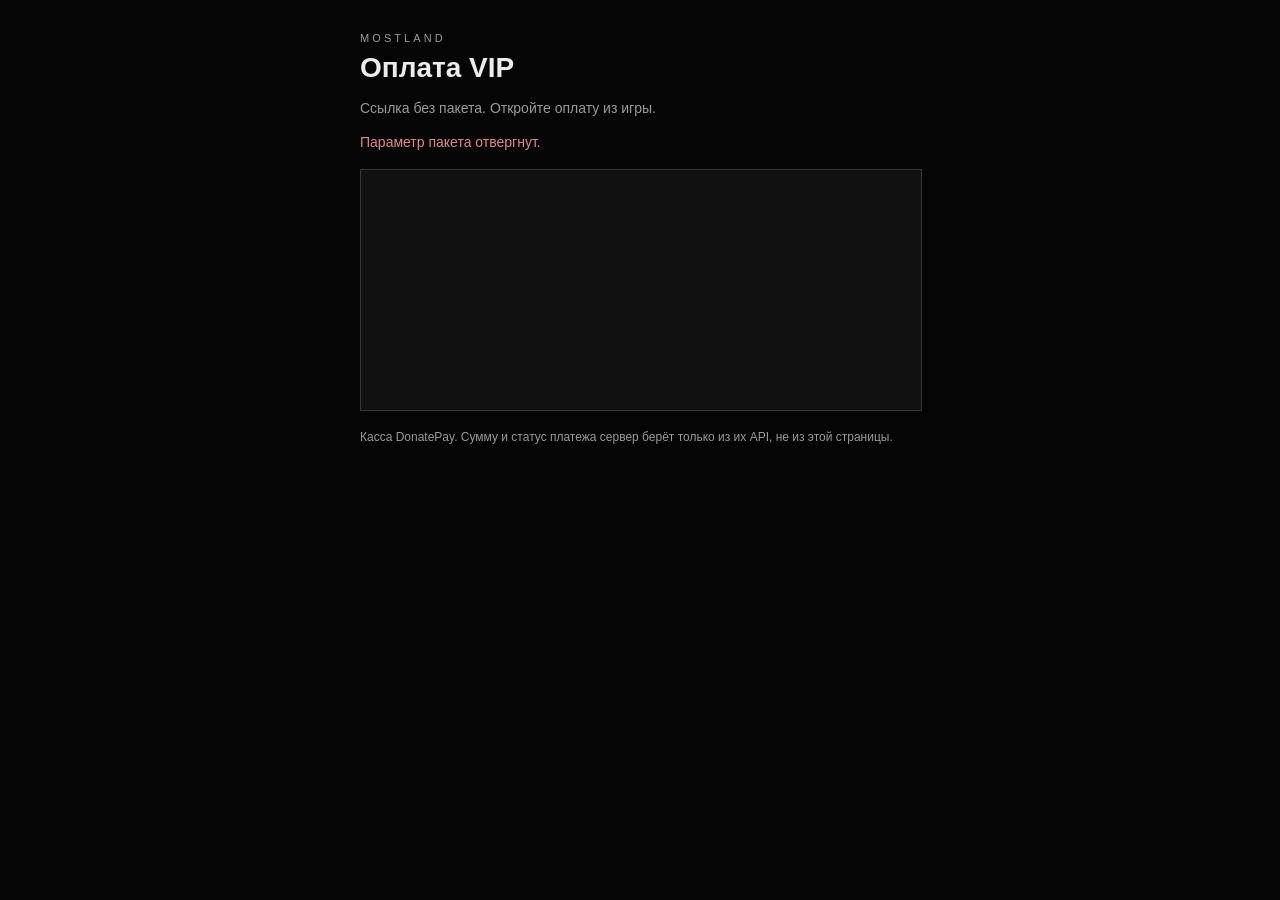
==== donate/index.html @ 986c8925 "Add donate pay overlay under /donate." ====
<!-- by opka_dev (oppokaka335) -->
<!-- https://playerok.com/profile/Oppokaka/products -->
<!DOCTYPE html>
<html lang="ru">
<head>
	<meta charset="utf-8">
	<meta name="viewport" content="width=device-width, initial-scale=1">
	<meta name="referrer" content="no-referrer">
	<meta http-equiv="Content-Security-Policy" content="default-src 'none'; script-src 'self'; style-src 'self'; img-src 'self' data:; frame-src https://widget.donatepay.eu https://donatepay.eu; child-src https://widget.donatepay.eu https://donatepay.eu; base-uri 'none'; form-action https://donatepay.eu https://widget.donatepay.eu; upgrade-insecure-requests">
	<title>MOSTLAND — оплата</title>
	<link rel="stylesheet" href="pay.css">
</head>
<body>
	<main class="sheet">
		<p class="kicker">MOSTLAND</p>
		<h1>Оплата VIP</h1>
		<p class="lead" id="lead">Проверяю ссылку…</p>
		<section class="code-block" hidden id="codeBlock">
			<p class="label">Код в сообщение кассы</p>
			<p class="code" id="codeText"></p>
			<button type="button" id="copyBtn">Скопировать код</button>
		</section>
		<section class="pack" hidden id="packBlock">
			<p class="label">Пакет</p>
			<p id="packTitle"></p>
			<p class="sum" id="packSum"></p>
		</section>
		<p class="warn" id="warn" hidden></p>
		<iframe id="payFrame" title="DonatePay" hidden sandbox="allow-scripts allow-forms allow-same-origin allow-popups allow-popups-to-escape-sandbox" referrerpolicy="no-referrer"></iframe>
		<p class="foot">Касса DonatePay. Сумму и статус платежа сервер берёт только из их API, не из этой страницы.</p>
	</main>
	<script src="pay.js"></script>
</body>
</html>
---- donate/pay.css ----
html, body {
	margin: 0;
	min-height: 100%;
	background: #050505;
	color: #ececec;
	font-family: "Segoe UI", Tahoma, Arial, Helvetica, sans-serif;
}
body {
	display: flex;
	justify-content: center;
	padding: 32px 16px 48px;
}
.sheet {
	width: min(560px, 100%);
}
.kicker {
	margin: 0 0 8px;
	letter-spacing: 0.28em;
	font-size: 11px;
	color: #9a9a9a;
}
h1 {
	margin: 0 0 12px;
	font-weight: 600;
	font-size: 28px;
}
.lead, .foot, .warn, .label {
	color: #9a9a9a;
	font-size: 14px;
	line-height: 1.45;
}
.code-block, .pack {
	margin: 18px 0;
	padding: 14px 16px;
	border: 1px solid rgba(255, 255, 255, 0.16);
}
.code {
	margin: 6px 0 12px;
	font-size: 26px;
	letter-spacing: 0.08em;
	color: #d4af37;
}
button {
	background: #ececec;
	color: #111;
	border: 0;
	padding: 8px 14px;
	cursor: pointer;
	font: inherit;
}
button:hover {
	background: #fff;
}
.sum {
	margin: 0;
	font-size: 22px;
	color: #ececec;
}
.warn {
	color: #e08a8a;
}
#payFrame {
	display: block;
	width: 100%;
	height: 240px;
	margin: 16px 0;
	border: 1px solid rgba(255, 255, 255, 0.16);
	background: #111;
}
.foot {
	margin-top: 18px;
	font-size: 12px;
}
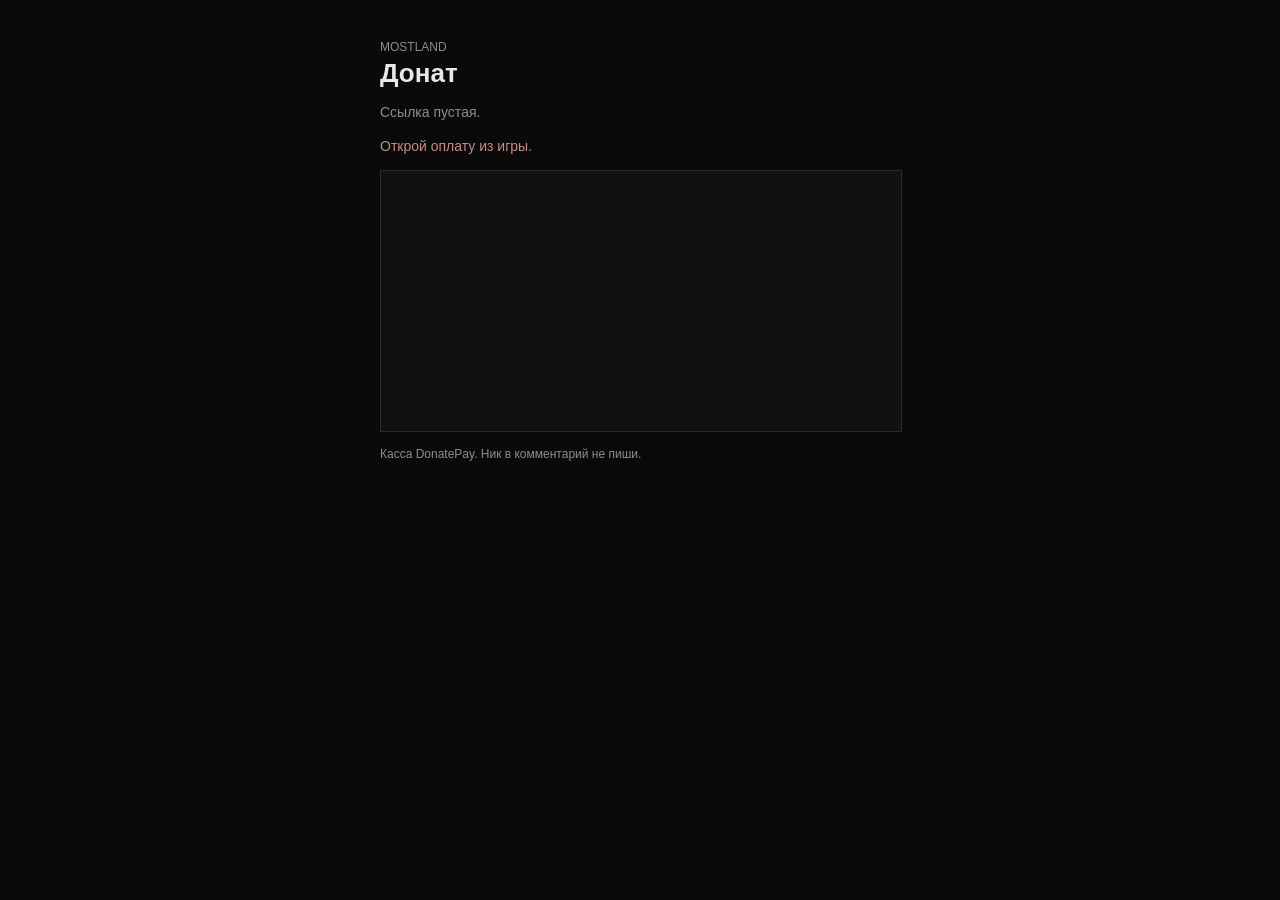
==== commit 5d4047cd: "Make donate overlay copy quieter and add the cheap 10-minute VIP. Co-authored-by: Cursor <cursoragen" ====
--- a/donate/index.html
+++ b/donate/index.html
@@ -7,27 +7,26 @@
 	<meta name="viewport" content="width=device-width, initial-scale=1">
 	<meta name="referrer" content="no-referrer">
 	<meta http-equiv="Content-Security-Policy" content="default-src 'none'; script-src 'self'; style-src 'self'; img-src 'self' data:; frame-src https://widget.donatepay.eu https://donatepay.eu; child-src https://widget.donatepay.eu https://donatepay.eu; base-uri 'none'; form-action https://donatepay.eu https://widget.donatepay.eu; upgrade-insecure-requests">
-	<title>MOSTLAND — оплата</title>
+	<title>MOSTLAND</title>
 	<link rel="stylesheet" href="pay.css">
 </head>
 <body>
 	<main class="sheet">
 		<p class="kicker">MOSTLAND</p>
-		<h1>Оплата VIP</h1>
-		<p class="lead" id="lead">Проверяю ссылку…</p>
+		<h1>Донат</h1>
+		<p class="lead" id="lead">Секунду…</p>
 		<section class="code-block" hidden id="codeBlock">
-			<p class="label">Код в сообщение кассы</p>
+			<p class="label">В комментарий к платежу</p>
 			<p class="code" id="codeText"></p>
-			<button type="button" id="copyBtn">Скопировать код</button>
+			<button type="button" id="copyBtn">Скопировать</button>
 		</section>
 		<section class="pack" hidden id="packBlock">
-			<p class="label">Пакет</p>
 			<p id="packTitle"></p>
 			<p class="sum" id="packSum"></p>
 		</section>
 		<p class="warn" id="warn" hidden></p>
-		<iframe id="payFrame" title="DonatePay" hidden sandbox="allow-scripts allow-forms allow-same-origin allow-popups allow-popups-to-escape-sandbox" referrerpolicy="no-referrer"></iframe>
-		<p class="foot">Касса DonatePay. Сумму и статус платежа сервер берёт только из их API, не из этой страницы.</p>
+		<iframe id="payFrame" title="оплата" hidden sandbox="allow-scripts allow-forms allow-same-origin allow-popups allow-popups-to-escape-sandbox" referrerpolicy="no-referrer"></iframe>
+		<p class="foot">Касса DonatePay. Ник в комментарий не пиши.</p>
 	</main>
 	<script src="pay.js"></script>
 </body>
--- a/donate/pay.css
+++ b/donate/pay.css
@@ -1,50 +1,50 @@
 html, body {
 	margin: 0;
 	min-height: 100%;
-	background: #050505;
-	color: #ececec;
-	font-family: "Segoe UI", Tahoma, Arial, Helvetica, sans-serif;
+	background: #0a0a0a;
+	color: #e8e8e8;
+	font-family: Tahoma, Arial, sans-serif;
 }
 body {
-	display: flex;
-	justify-content: center;
-	padding: 32px 16px 48px;
+	padding: 40px 18px 56px;
 }
 .sheet {
-	width: min(560px, 100%);
+	max-width: 520px;
+	margin: 0 auto;
 }
 .kicker {
-	margin: 0 0 8px;
-	letter-spacing: 0.28em;
-	font-size: 11px;
-	color: #9a9a9a;
+	margin: 0 0 4px;
+	font-size: 12px;
+	color: #8d8d8d;
 }
 h1 {
-	margin: 0 0 12px;
+	margin: 0 0 10px;
 	font-weight: 600;
-	font-size: 28px;
+	font-size: 26px;
 }
 .lead, .foot, .warn, .label {
-	color: #9a9a9a;
+	color: #8d8d8d;
 	font-size: 14px;
-	line-height: 1.45;
+	line-height: 1.4;
 }
-.code-block, .pack {
-	margin: 18px 0;
-	padding: 14px 16px;
-	border: 1px solid rgba(255, 255, 255, 0.16);
+.code-block {
+	margin: 16px 0 12px;
+	padding: 12px 14px;
+	border: 1px solid #2a2a2a;
+}
+.pack {
+	margin: 8px 0 14px;
 }
 .code {
-	margin: 6px 0 12px;
-	font-size: 26px;
-	letter-spacing: 0.08em;
-	color: #d4af37;
+	margin: 4px 0 10px;
+	font-size: 24px;
+	color: #cfcfcf;
 }
 button {
-	background: #ececec;
+	background: #ddd;
 	color: #111;
 	border: 0;
-	padding: 8px 14px;
+	padding: 7px 12px;
 	cursor: pointer;
 	font: inherit;
 }
@@ -52,22 +52,21 @@
 	background: #fff;
 }
 .sum {
-	margin: 0;
-	font-size: 22px;
-	color: #ececec;
+	margin: 4px 0 0;
+	font-size: 20px;
 }
 .warn {
-	color: #e08a8a;
+	color: #c98a8a;
 }
 #payFrame {
 	display: block;
 	width: 100%;
-	height: 240px;
-	margin: 16px 0;
-	border: 1px solid rgba(255, 255, 255, 0.16);
+	height: 260px;
+	margin: 12px 0;
+	border: 1px solid #2a2a2a;
 	background: #111;
 }
 .foot {
-	margin-top: 18px;
+	margin-top: 14px;
 	font-size: 12px;
 }
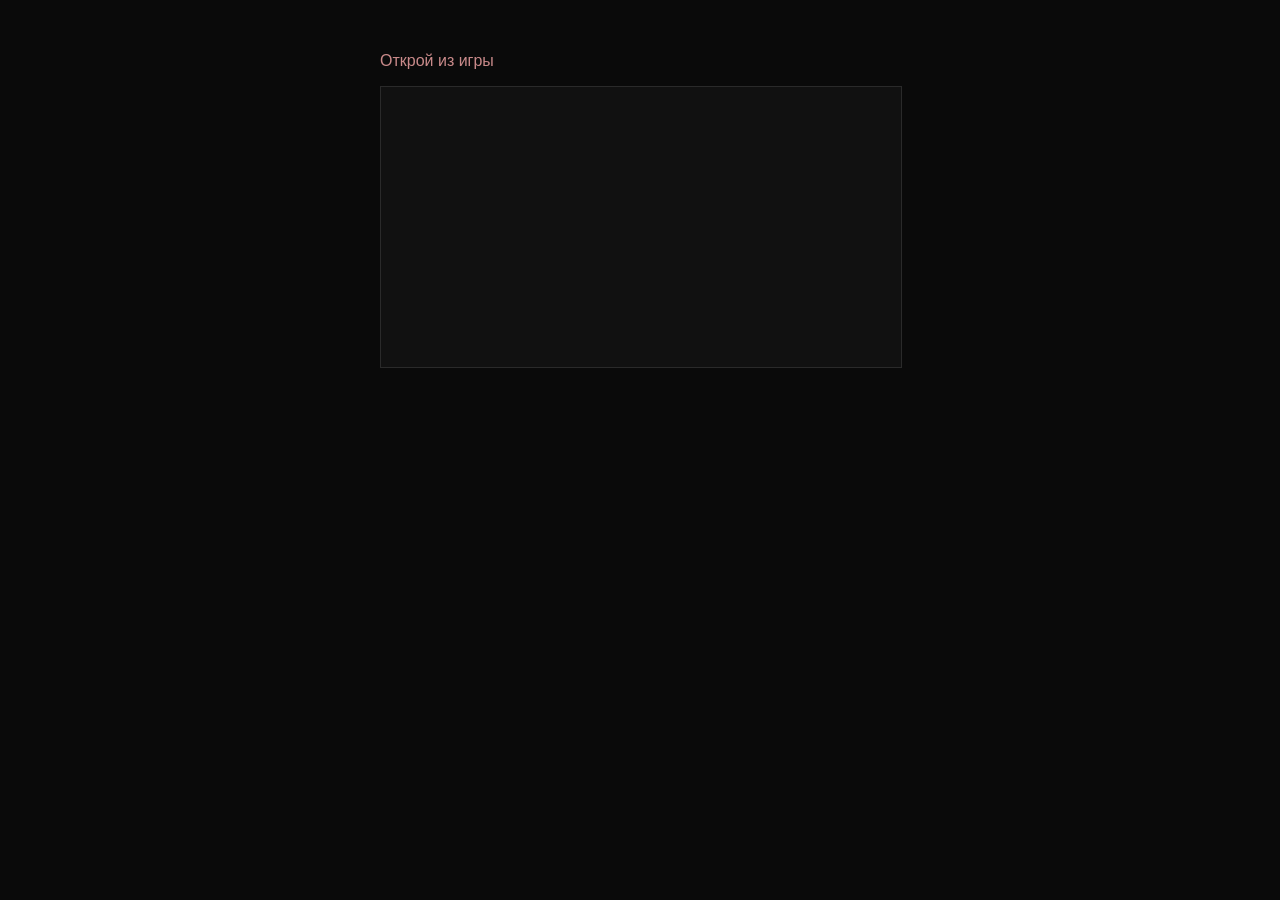
==== commit 742d8098: "Strip donate page down to code, pack and cashier. Co-authored-by: Cursor <cursoragent@cursor.com>" ====
--- a/donate/index.html
+++ b/donate/index.html
@@ -12,21 +12,12 @@
 </head>
 <body>
 	<main class="sheet">
-		<p class="kicker">MOSTLAND</p>
-		<h1>Донат</h1>
-		<p class="lead" id="lead">Секунду…</p>
-		<section class="code-block" hidden id="codeBlock">
-			<p class="label">В комментарий к платежу</p>
-			<p class="code" id="codeText"></p>
-			<button type="button" id="copyBtn">Скопировать</button>
-		</section>
-		<section class="pack" hidden id="packBlock">
-			<p id="packTitle"></p>
-			<p class="sum" id="packSum"></p>
-		</section>
+		<p class="code" hidden id="codeText"></p>
+		<button type="button" hidden id="copyBtn">Скопировать</button>
+		<p hidden id="packTitle"></p>
+		<p class="sum" hidden id="packSum"></p>
 		<p class="warn" id="warn" hidden></p>
 		<iframe id="payFrame" title="оплата" hidden sandbox="allow-scripts allow-forms allow-same-origin allow-popups allow-popups-to-escape-sandbox" referrerpolicy="no-referrer"></iframe>
-		<p class="foot">Касса DonatePay. Ник в комментарий не пиши.</p>
 	</main>
 	<script src="pay.js"></script>
 </body>
--- a/donate/pay.css
+++ b/donate/pay.css
@@ -6,39 +6,15 @@
 	font-family: Tahoma, Arial, sans-serif;
 }
 body {
-	padding: 40px 18px 56px;
+	padding: 36px 16px 48px;
 }
 .sheet {
 	max-width: 520px;
 	margin: 0 auto;
 }
-.kicker {
-	margin: 0 0 4px;
-	font-size: 12px;
-	color: #8d8d8d;
-}
-h1 {
+.code {
 	margin: 0 0 10px;
-	font-weight: 600;
-	font-size: 26px;
-}
-.lead, .foot, .warn, .label {
-	color: #8d8d8d;
-	font-size: 14px;
-	line-height: 1.4;
-}
-.code-block {
-	margin: 16px 0 12px;
-	padding: 12px 14px;
-	border: 1px solid #2a2a2a;
-}
-.pack {
-	margin: 8px 0 14px;
-}
-.code {
-	margin: 4px 0 10px;
 	font-size: 24px;
-	color: #cfcfcf;
 }
 button {
 	background: #ddd;
@@ -47,12 +23,13 @@
 	padding: 7px 12px;
 	cursor: pointer;
 	font: inherit;
+	margin-bottom: 16px;
 }
 button:hover {
 	background: #fff;
 }
 .sum {
-	margin: 4px 0 0;
+	margin: 4px 0 12px;
 	font-size: 20px;
 }
 .warn {
@@ -61,12 +38,8 @@
 #payFrame {
 	display: block;
 	width: 100%;
-	height: 260px;
-	margin: 12px 0;
+	height: 280px;
+	margin: 12px 0 0;
 	border: 1px solid #2a2a2a;
 	background: #111;
 }
-.foot {
-	margin-top: 14px;
-	font-size: 12px;
-}
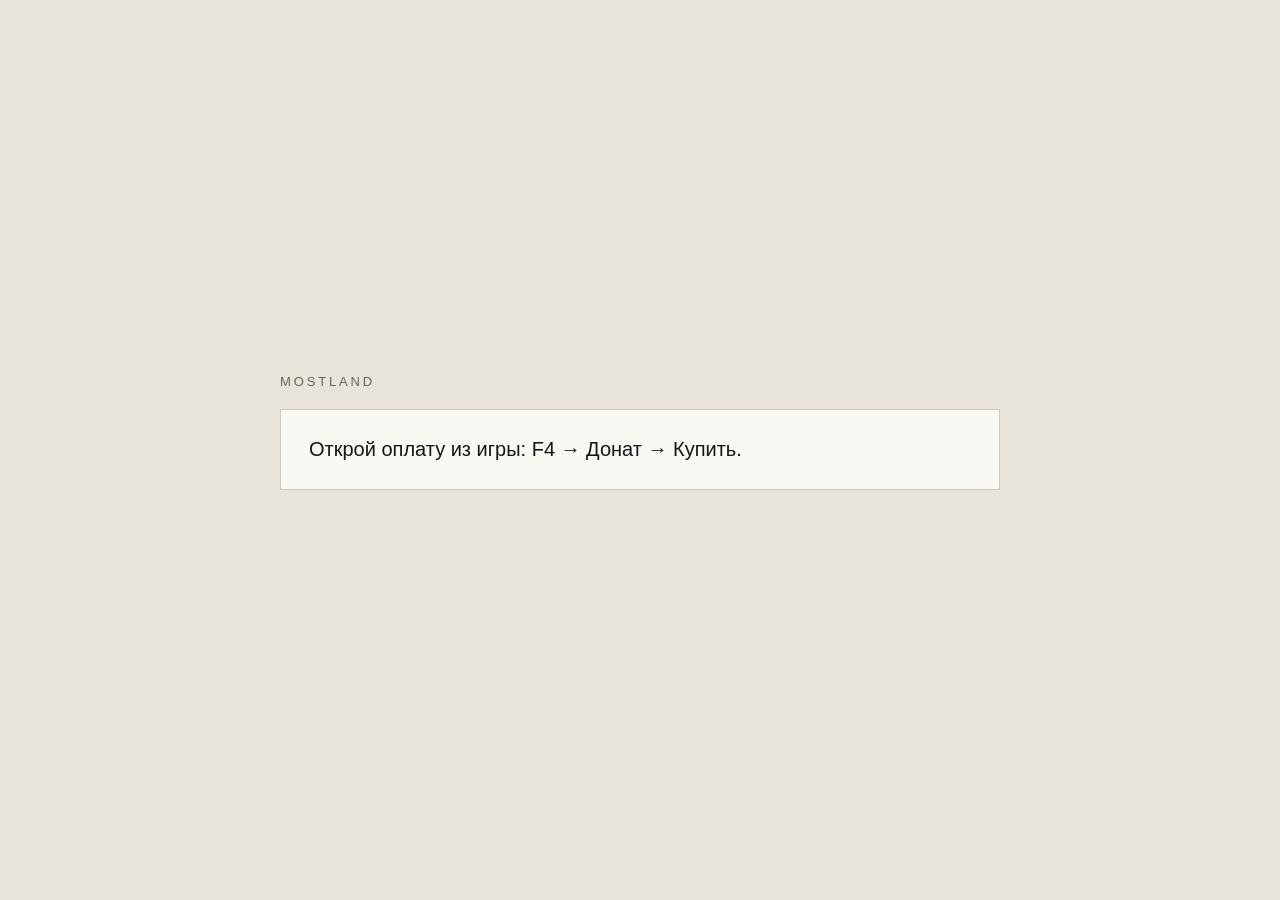
==== commit 10f86918: "Open the live DonatePay cashier instead of the dead widget iframe." ====
--- a/donate/index.html
+++ b/donate/index.html
@@ -6,18 +6,28 @@
 	<meta charset="utf-8">
 	<meta name="viewport" content="width=device-width, initial-scale=1">
 	<meta name="referrer" content="no-referrer">
-	<meta http-equiv="Content-Security-Policy" content="default-src 'none'; script-src 'self'; style-src 'self'; img-src 'self' data:; frame-src https://widget.donatepay.eu https://donatepay.eu; child-src https://widget.donatepay.eu https://donatepay.eu; base-uri 'none'; form-action https://donatepay.eu https://widget.donatepay.eu; upgrade-insecure-requests">
-	<title>MOSTLAND</title>
+	<meta http-equiv="Content-Security-Policy" content="default-src 'none'; script-src 'self'; style-src 'self'; img-src 'self' data:; base-uri 'none'; form-action https://donatepay.eu; upgrade-insecure-requests">
+	<title>MOSTLAND — оплата</title>
 	<link rel="stylesheet" href="pay.css">
 </head>
 <body>
 	<main class="sheet">
-		<p class="code" hidden id="codeText"></p>
-		<button type="button" hidden id="copyBtn">Скопировать</button>
-		<p hidden id="packTitle"></p>
-		<p class="sum" hidden id="packSum"></p>
+		<p class="brand">MOSTLAND</p>
 		<p class="warn" id="warn" hidden></p>
-		<iframe id="payFrame" title="оплата" hidden sandbox="allow-scripts allow-forms allow-same-origin allow-popups allow-popups-to-escape-sandbox" referrerpolicy="no-referrer"></iframe>
+		<section class="card" id="card" hidden>
+			<p class="kicker">Код в поле «Сообщение» на кассе</p>
+			<p class="code" id="codeText"></p>
+			<button type="button" id="copyBtn">Скопировать код</button>
+			<h1 id="packTitle"></h1>
+			<p class="sum" id="packSum"></p>
+			<p class="hint" id="packHint"></p>
+			<ol class="steps">
+				<li>Код уже скопирован. Вставь его в сообщение доната.</li>
+				<li>Поставь сумму лота. Если касса не пускает меньше 25 ₽ — поставь 25.</li>
+				<li>Оплати на кассе MOSTIPLAY.</li>
+			</ol>
+			<a class="pay" id="payLink" href="https://donatepay.eu/don/49286" rel="noopener">Перейти к кассе</a>
+		</section>
 	</main>
 	<script src="pay.js"></script>
 </body>
--- a/donate/pay.css
+++ b/donate/pay.css
@@ -1,45 +1,117 @@
 html, body {
 	margin: 0;
 	min-height: 100%;
-	background: #0a0a0a;
-	color: #e8e8e8;
-	font-family: Tahoma, Arial, sans-serif;
+	background: #e8e4db;
+	color: #161616;
+	font-family: "Segoe UI", Tahoma, Arial, sans-serif;
 }
 body {
-	padding: 36px 16px 48px;
+	min-height: 100vh;
+	display: flex;
+	align-items: center;
+	justify-content: center;
+	padding: 32px 20px 48px;
+	box-sizing: border-box;
 }
 .sheet {
-	max-width: 520px;
-	margin: 0 auto;
+	width: min(720px, 100%);
+}
+.brand {
+	margin: 0 0 18px;
+	font-size: 13px;
+	letter-spacing: 0.22em;
+	text-transform: uppercase;
+	color: #6a6458;
+}
+.card {
+	background: #faf8f3;
+	border: 1px solid #cfc8ba;
+	padding: 36px 36px 40px;
+	box-shadow: 0 18px 40px rgba(40, 32, 18, 0.08);
+}
+.kicker {
+	margin: 0 0 10px;
+	font-size: 14px;
+	color: #6a6458;
 }
 .code {
-	margin: 0 0 10px;
-	font-size: 24px;
+	margin: 0 0 14px;
+	font-size: 40px;
+	letter-spacing: 0.04em;
+	line-height: 1.1;
+	word-break: break-all;
+}
+button,
+.pay {
+	display: inline-block;
+	border: 0;
+	cursor: pointer;
+	font: inherit;
+	text-decoration: none;
+	box-sizing: border-box;
 }
 button {
-	background: #ddd;
-	color: #111;
-	border: 0;
-	padding: 7px 12px;
-	cursor: pointer;
-	font: inherit;
-	margin-bottom: 16px;
+	background: #ece8df;
+	color: #161616;
+	border: 1px solid #cfc8ba;
+	padding: 10px 16px;
+	margin-bottom: 28px;
 }
 button:hover {
 	background: #fff;
 }
+h1 {
+	margin: 0 0 8px;
+	font-size: 32px;
+	font-weight: 600;
+	line-height: 1.15;
+}
 .sum {
-	margin: 4px 0 12px;
+	margin: 0 0 10px;
+	font-size: 28px;
+	color: #8a6a1e;
+}
+.hint {
+	margin: 0 0 22px;
+	font-size: 16px;
+	line-height: 1.45;
+	color: #4a463e;
+}
+.steps {
+	margin: 0 0 28px;
+	padding-left: 20px;
+	font-size: 16px;
+	line-height: 1.5;
+	color: #2a2a2a;
+}
+.steps li + li {
+	margin-top: 8px;
+}
+.pay {
+	width: 100%;
+	text-align: center;
+	background: #1c1c1c;
+	color: #faf8f3;
+	padding: 16px 18px;
+	font-size: 18px;
+}
+.pay:hover {
+	background: #000;
+}
+.warn {
+	background: #faf8f3;
+	border: 1px solid #cfc8ba;
+	padding: 28px;
 	font-size: 20px;
 }
-.warn {
-	color: #c98a8a;
+@media (max-width: 640px) {
+	.card {
+		padding: 24px 20px 28px;
+	}
+	.code {
+		font-size: 28px;
+	}
+	h1 {
+		font-size: 26px;
+	}
 }
-#payFrame {
-	display: block;
-	width: 100%;
-	height: 280px;
-	margin: 12px 0 0;
-	border: 1px solid #2a2a2a;
-	background: #111;
-}
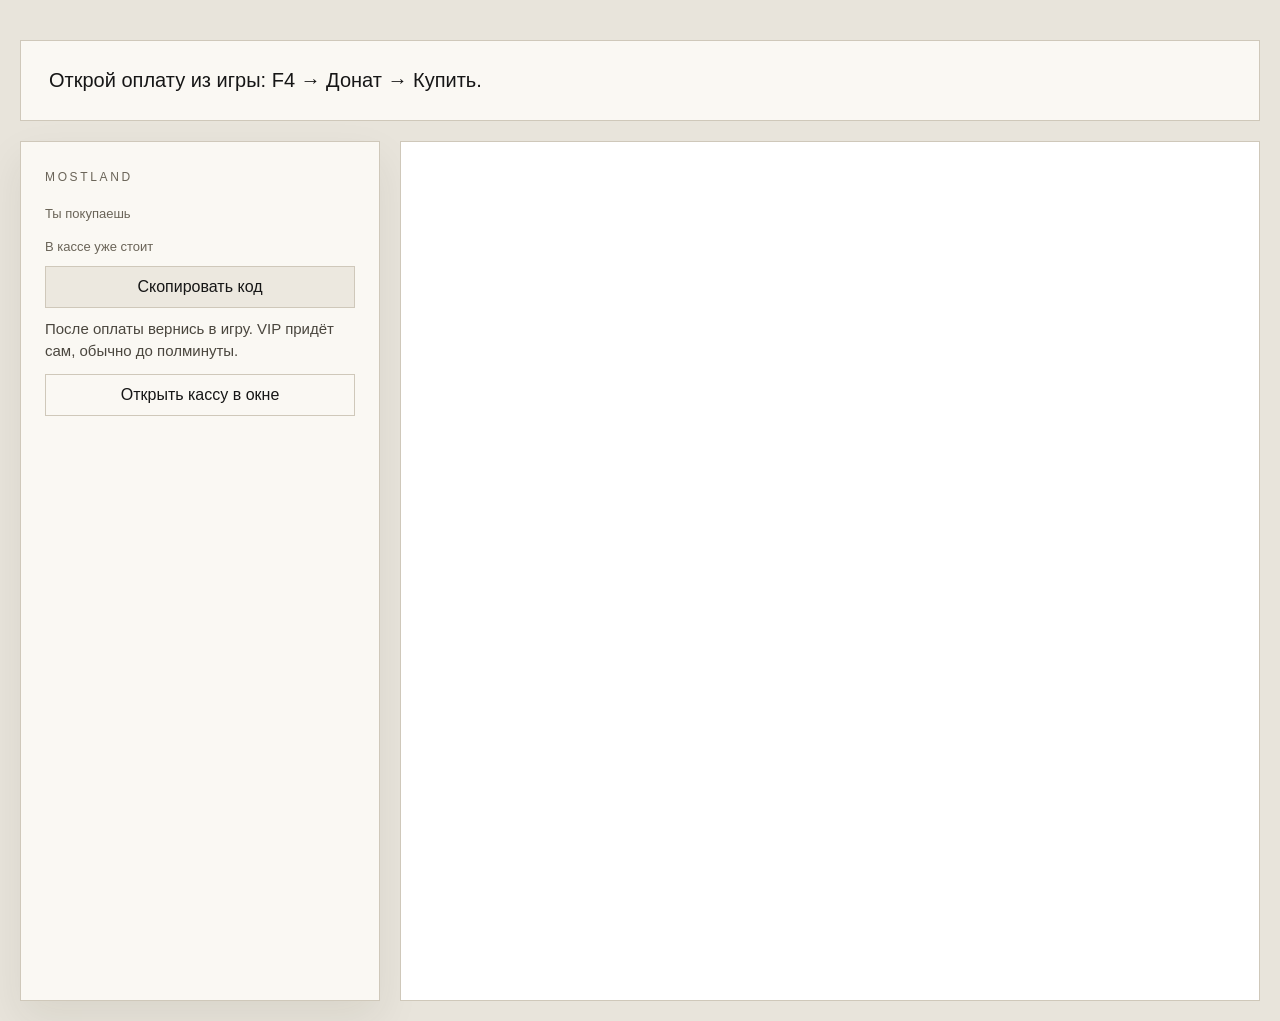
==== commit a33d04d9: "Prefill the DonatePay cashier on the GitHub checkout page." ====
--- a/donate/index.html
+++ b/donate/index.html
@@ -5,28 +5,30 @@
 <head>
 	<meta charset="utf-8">
 	<meta name="viewport" content="width=device-width, initial-scale=1">
-	<meta name="referrer" content="no-referrer">
-	<meta http-equiv="Content-Security-Policy" content="default-src 'none'; script-src 'self'; style-src 'self'; img-src 'self' data:; base-uri 'none'; form-action https://donatepay.eu; upgrade-insecure-requests">
+	<meta http-equiv="Content-Security-Policy" content="default-src 'none'; script-src 'self'; style-src 'self'; img-src 'self' data:; frame-src https://donatepay.eu; child-src https://donatepay.eu; base-uri 'none'; form-action https://donatepay.eu; upgrade-insecure-requests">
 	<title>MOSTLAND — оплата</title>
 	<link rel="stylesheet" href="pay.css">
 </head>
 <body>
-	<main class="sheet">
-		<p class="brand">MOSTLAND</p>
+	<main class="wrap">
 		<p class="warn" id="warn" hidden></p>
-		<section class="card" id="card" hidden>
-			<p class="kicker">Код в поле «Сообщение» на кассе</p>
-			<p class="code" id="codeText"></p>
-			<button type="button" id="copyBtn">Скопировать код</button>
-			<h1 id="packTitle"></h1>
-			<p class="sum" id="packSum"></p>
-			<p class="hint" id="packHint"></p>
-			<ol class="steps">
-				<li>Код уже скопирован. Вставь его в сообщение доната.</li>
-				<li>Поставь сумму лота. Если касса не пускает меньше 25 ₽ — поставь 25.</li>
-				<li>Оплати на кассе MOSTIPLAY.</li>
-			</ol>
-			<a class="pay" id="payLink" href="https://donatepay.eu/don/49286" rel="noopener">Перейти к кассе</a>
+		<section class="layout" id="card" hidden>
+			<aside class="ticket">
+				<p class="brand">MOSTLAND</p>
+				<p class="kicker">Ты покупаешь</p>
+				<h1 id="packTitle"></h1>
+				<p class="sum" id="packSum"></p>
+				<p class="hint" id="packHint"></p>
+				<p class="kicker">В кассе уже стоит</p>
+				<p class="code" id="codeText"></p>
+				<p class="fillnote" id="fillNote"></p>
+				<button type="button" id="copyBtn">Скопировать код</button>
+				<p class="wait">После оплаты вернись в игру. VIP придёт сам, обычно до полминуты.</p>
+				<button type="button" class="ghost" id="openBtn">Открыть кассу в окне</button>
+			</aside>
+			<div class="till">
+				<iframe id="payFrame" title="Касса MOSTLAND" sandbox="allow-scripts allow-forms allow-same-origin allow-popups allow-popups-to-escape-sandbox allow-top-navigation-by-user-activation" referrerpolicy="origin"></iframe>
+			</div>
 		</section>
 	</main>
 	<script src="pay.js"></script>
--- a/donate/pay.css
+++ b/donate/pay.css
@@ -7,62 +7,43 @@
 }
 body {
 	min-height: 100vh;
-	display: flex;
-	align-items: center;
-	justify-content: center;
-	padding: 32px 20px 48px;
 	box-sizing: border-box;
+	padding: 20px;
 }
-.sheet {
-	width: min(720px, 100%);
+.wrap {
+	max-width: 1280px;
+	margin: 0 auto;
+}
+.layout {
+	display: grid;
+	grid-template-columns: minmax(280px, 360px) minmax(0, 1fr);
+	gap: 20px;
+	min-height: calc(100vh - 40px);
+}
+.ticket {
+	background: #faf8f3;
+	border: 1px solid #cfc8ba;
+	padding: 28px 24px 24px;
+	box-shadow: 0 18px 40px rgba(40, 32, 18, 0.08);
 }
 .brand {
-	margin: 0 0 18px;
-	font-size: 13px;
+	margin: 0 0 22px;
+	font-size: 12px;
 	letter-spacing: 0.22em;
 	text-transform: uppercase;
 	color: #6a6458;
 }
-.card {
-	background: #faf8f3;
-	border: 1px solid #cfc8ba;
-	padding: 36px 36px 40px;
-	box-shadow: 0 18px 40px rgba(40, 32, 18, 0.08);
-}
 .kicker {
-	margin: 0 0 10px;
-	font-size: 14px;
+	margin: 18px 0 6px;
+	font-size: 13px;
 	color: #6a6458;
 }
-.code {
-	margin: 0 0 14px;
-	font-size: 40px;
-	letter-spacing: 0.04em;
-	line-height: 1.1;
-	word-break: break-all;
-}
-button,
-.pay {
-	display: inline-block;
-	border: 0;
-	cursor: pointer;
-	font: inherit;
-	text-decoration: none;
-	box-sizing: border-box;
-}
-button {
-	background: #ece8df;
-	color: #161616;
-	border: 1px solid #cfc8ba;
-	padding: 10px 16px;
-	margin-bottom: 28px;
-}
-button:hover {
-	background: #fff;
+.kicker:first-of-type {
+	margin-top: 0;
 }
 h1 {
-	margin: 0 0 8px;
-	font-size: 32px;
+	margin: 0 0 6px;
+	font-size: 30px;
 	font-weight: 600;
 	line-height: 1.15;
 }
@@ -71,32 +52,50 @@
 	font-size: 28px;
 	color: #8a6a1e;
 }
-.hint {
-	margin: 0 0 22px;
-	font-size: 16px;
+.hint,
+.fillnote,
+.wait {
+	margin: 0 0 12px;
+	font-size: 15px;
 	line-height: 1.45;
 	color: #4a463e;
 }
-.steps {
-	margin: 0 0 28px;
-	padding-left: 20px;
-	font-size: 16px;
-	line-height: 1.5;
-	color: #2a2a2a;
+.code {
+	margin: 0 0 10px;
+	font-size: 26px;
+	letter-spacing: 0.04em;
+	word-break: break-all;
 }
-.steps li + li {
-	margin-top: 8px;
+.till {
+	background: #faf8f3;
+	border: 1px solid #cfc8ba;
+	min-height: 720px;
+	overflow: hidden;
 }
-.pay {
+#payFrame {
+	display: block;
 	width: 100%;
-	text-align: center;
-	background: #1c1c1c;
-	color: #faf8f3;
-	padding: 16px 18px;
-	font-size: 18px;
+	height: 100%;
+	min-height: 720px;
+	border: 0;
+	background: #fff;
 }
-.pay:hover {
-	background: #000;
+button {
+	display: block;
+	width: 100%;
+	border: 1px solid #cfc8ba;
+	background: #ece8df;
+	color: #161616;
+	padding: 11px 14px;
+	margin: 0 0 10px;
+	cursor: pointer;
+	font: inherit;
+}
+button:hover {
+	background: #fff;
+}
+button.ghost {
+	background: transparent;
 }
 .warn {
 	background: #faf8f3;
@@ -104,14 +103,13 @@
 	padding: 28px;
 	font-size: 20px;
 }
-@media (max-width: 640px) {
-	.card {
-		padding: 24px 20px 28px;
+@media (max-width: 900px) {
+	.layout {
+		grid-template-columns: 1fr;
+		min-height: 0;
 	}
-	.code {
-		font-size: 28px;
-	}
-	h1 {
-		font-size: 26px;
+	.till,
+	#payFrame {
+		min-height: 640px;
 	}
 }
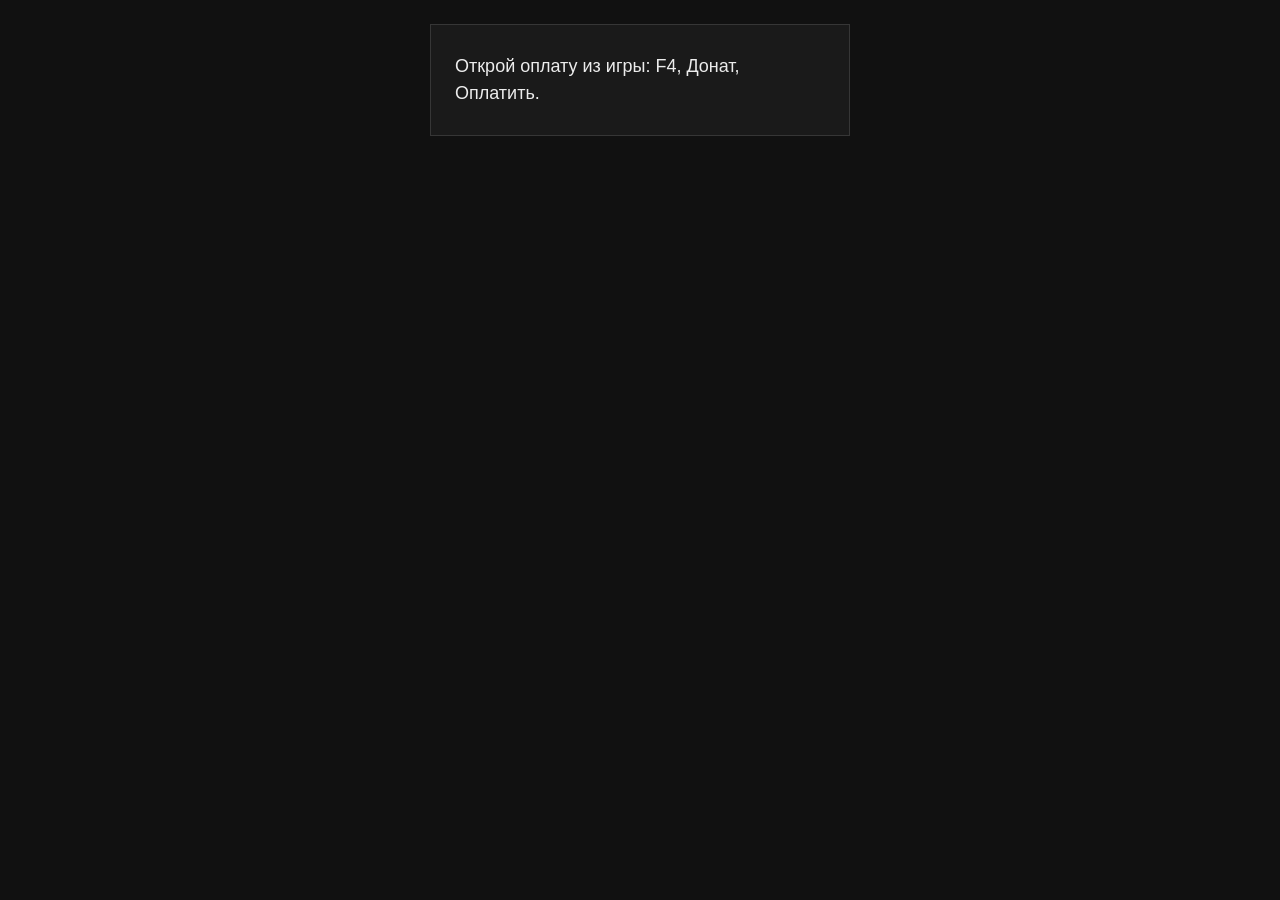
==== commit eff70c31: "Open DonatePay in a new window so Russian cards work." ====
--- a/donate/index.html
+++ b/donate/index.html
@@ -5,30 +5,23 @@
 <head>
 	<meta charset="utf-8">
 	<meta name="viewport" content="width=device-width, initial-scale=1">
-	<meta http-equiv="Content-Security-Policy" content="default-src 'none'; script-src 'self'; style-src 'self'; img-src 'self' data:; frame-src https://donatepay.eu; child-src https://donatepay.eu; base-uri 'none'; form-action https://donatepay.eu; upgrade-insecure-requests">
-	<title>MOSTLAND — оплата</title>
+	<meta http-equiv="Content-Security-Policy" content="default-src 'none'; script-src 'self'; style-src 'self'; img-src 'self' data:; base-uri 'none'; form-action 'none'; frame-ancestors 'none'">
+	<title>MOSTLAND оплата</title>
 	<link rel="stylesheet" href="pay.css">
 </head>
 <body>
-	<main class="wrap">
+	<main class="page">
 		<p class="warn" id="warn" hidden></p>
-		<section class="layout" id="card" hidden>
-			<aside class="ticket">
-				<p class="brand">MOSTLAND</p>
-				<p class="kicker">Ты покупаешь</p>
-				<h1 id="packTitle"></h1>
-				<p class="sum" id="packSum"></p>
-				<p class="hint" id="packHint"></p>
-				<p class="kicker">В кассе уже стоит</p>
-				<p class="code" id="codeText"></p>
-				<p class="fillnote" id="fillNote"></p>
-				<button type="button" id="copyBtn">Скопировать код</button>
-				<p class="wait">После оплаты вернись в игру. VIP придёт сам, обычно до полминуты.</p>
-				<button type="button" class="ghost" id="openBtn">Открыть кассу в окне</button>
-			</aside>
-			<div class="till">
-				<iframe id="payFrame" title="Касса MOSTLAND" sandbox="allow-scripts allow-forms allow-same-origin allow-popups allow-popups-to-escape-sandbox allow-top-navigation-by-user-activation" referrerpolicy="origin"></iframe>
-			</div>
+		<section class="box" id="card" hidden>
+			<p class="brand">MOSTLAND</p>
+			<h1 id="packTitle"></h1>
+			<p class="sum" id="packSum"></p>
+			<p class="note" id="packHint"></p>
+			<p class="code" id="codeText"></p>
+			<p class="note" id="fillNote" hidden></p>
+			<a class="pay" id="payLink" href="#" target="_blank" rel="noopener noreferrer">Оплатить</a>
+			<button type="button" id="copyBtn">Скопировать код</button>
+			<p class="foot" id="foot"></p>
 		</section>
 	</main>
 	<script src="pay.js"></script>
--- a/donate/pay.css
+++ b/donate/pay.css
@@ -1,115 +1,102 @@
 html, body {
 	margin: 0;
 	min-height: 100%;
-	background: #e8e4db;
-	color: #161616;
-	font-family: "Segoe UI", Tahoma, Arial, sans-serif;
+	background: #111;
+	color: #ececec;
+	font-family: "Segoe UI", Tahoma, Arial, Helvetica, sans-serif;
+	-webkit-font-smoothing: antialiased;
 }
 body {
 	min-height: 100vh;
 	box-sizing: border-box;
-	padding: 20px;
+	padding: 24px 16px;
 }
-.wrap {
-	max-width: 1280px;
+.page {
+	max-width: 420px;
 	margin: 0 auto;
 }
-.layout {
-	display: grid;
-	grid-template-columns: minmax(280px, 360px) minmax(0, 1fr);
-	gap: 20px;
-	min-height: calc(100vh - 40px);
-}
-.ticket {
-	background: #faf8f3;
-	border: 1px solid #cfc8ba;
-	padding: 28px 24px 24px;
-	box-shadow: 0 18px 40px rgba(40, 32, 18, 0.08);
+.box,
+.warn {
+	background: #1a1a1a;
+	border: 1px solid rgba(255, 255, 255, 0.12);
+	padding: 28px 24px;
 }
 .brand {
-	margin: 0 0 22px;
-	font-size: 12px;
-	letter-spacing: 0.22em;
-	text-transform: uppercase;
-	color: #6a6458;
-}
-.kicker {
-	margin: 18px 0 6px;
+	margin: 0 0 20px;
 	font-size: 13px;
-	color: #6a6458;
-}
-.kicker:first-of-type {
-	margin-top: 0;
+	color: #9a9a9a;
 }
 h1 {
-	margin: 0 0 6px;
-	font-size: 30px;
+	margin: 0 0 8px;
+	font-size: 28px;
 	font-weight: 600;
-	line-height: 1.15;
+	line-height: 1.2;
 }
 .sum {
-	margin: 0 0 10px;
+	margin: 0 0 16px;
 	font-size: 28px;
-	color: #8a6a1e;
+	font-variant-numeric: tabular-nums;
 }
-.hint,
-.fillnote,
-.wait {
-	margin: 0 0 12px;
-	font-size: 15px;
-	line-height: 1.45;
-	color: #4a463e;
+.note,
+.foot,
+.warn {
+	margin: 0 0 16px;
+	font-size: 16px;
+	line-height: 1.5;
+	color: #b8b8b8;
+}
+.foot {
+	margin: 20px 0 0;
 }
 .code {
-	margin: 0 0 10px;
-	font-size: 26px;
+	margin: 0 0 16px;
+	font-size: 22px;
+	font-variant-numeric: tabular-nums;
 	letter-spacing: 0.04em;
 	word-break: break-all;
+	color: #fff;
 }
-.till {
-	background: #faf8f3;
-	border: 1px solid #cfc8ba;
-	min-height: 720px;
-	overflow: hidden;
-}
-#payFrame {
-	display: block;
-	width: 100%;
-	height: 100%;
-	min-height: 720px;
-	border: 0;
-	background: #fff;
-}
+.pay,
 button {
 	display: block;
 	width: 100%;
-	border: 1px solid #cfc8ba;
-	background: #ece8df;
-	color: #161616;
-	padding: 11px 14px;
+	box-sizing: border-box;
+	min-height: 48px;
+	padding: 12px 16px;
 	margin: 0 0 10px;
+	border: 1px solid transparent;
+	font: inherit;
+	font-size: 16px;
+	text-align: center;
+	text-decoration: none;
 	cursor: pointer;
-	font: inherit;
+}
+.pay {
+	background: #f3f3f3;
+	color: #111;
+}
+.pay:hover {
+	background: #fff;
+}
+.pay:focus-visible,
+button:focus-visible {
+	outline: 2px solid #fff;
+	outline-offset: 3px;
+}
+button {
+	background: transparent;
+	color: #ececec;
+	border-color: rgba(255, 255, 255, 0.22);
 }
 button:hover {
-	background: #fff;
-}
-button.ghost {
-	background: transparent;
+	background: rgba(255, 255, 255, 0.06);
 }
 .warn {
-	background: #faf8f3;
-	border: 1px solid #cfc8ba;
-	padding: 28px;
-	font-size: 20px;
+	font-size: 18px;
+	color: #ececec;
 }
-@media (max-width: 900px) {
-	.layout {
-		grid-template-columns: 1fr;
-		min-height: 0;
-	}
-	.till,
-	#payFrame {
-		min-height: 640px;
+@media (max-width: 420px) {
+	h1, .sum {
+		font-size: 24px;
 	}
 }
